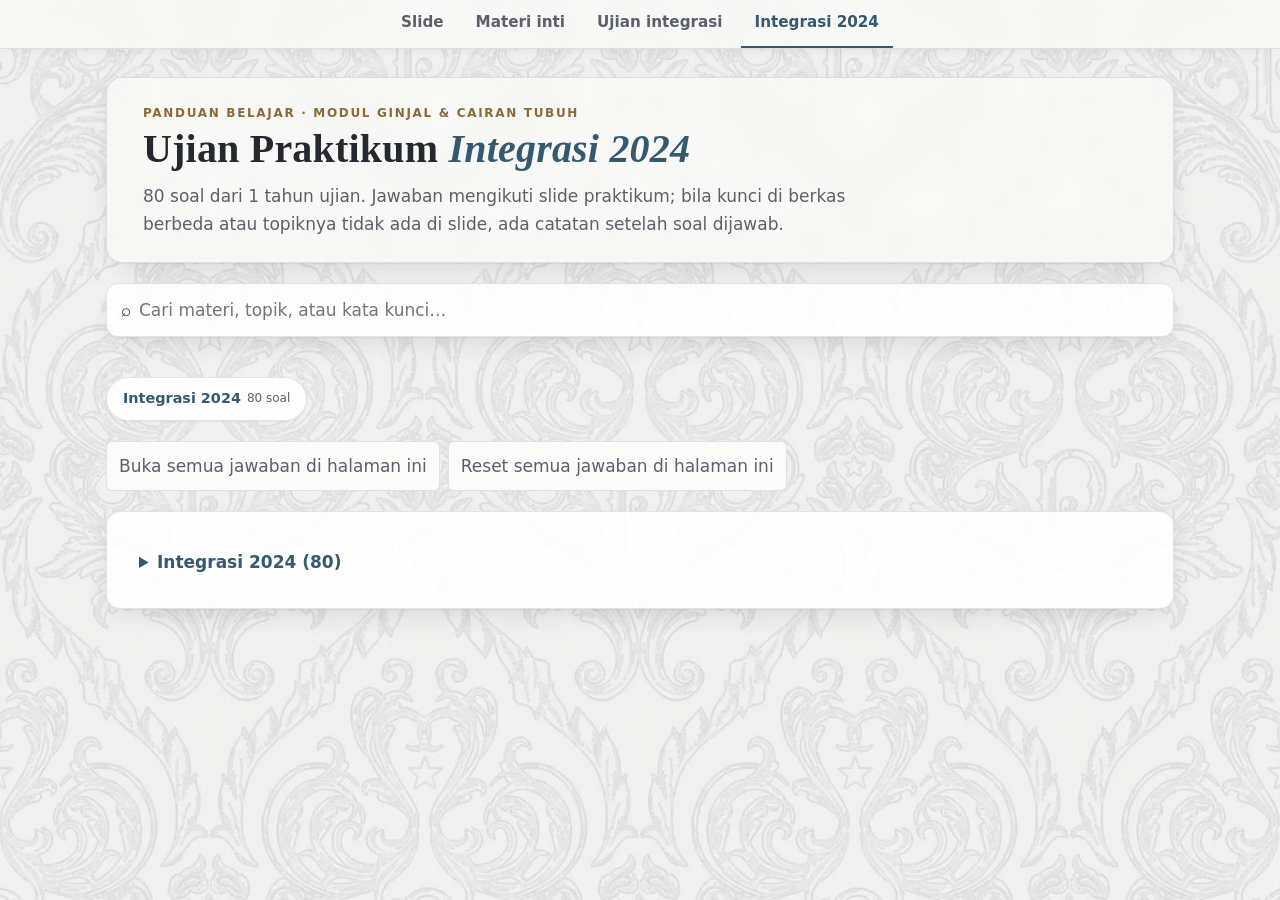
==== integrasi-2024.html @ 2a22c9f4 "Tambah halaman Ujian Integrasi 2024 (80 soal, 45 gambar) Co-Authored-By: Claude Opus 5.5 <noreply@an" ====
<!doctype html>
<html lang="id">
<head>
<meta charset="utf-8">
<meta name="viewport" content="width=device-width, initial-scale=1">
<meta name="theme-color" content="#1b1c1e" media="(prefers-color-scheme:dark)">
<meta name="theme-color" content="#ecebe8" media="(prefers-color-scheme:light)">
<meta name="description" content="Soal Ujian Praktikum Integrasi Modul Ginjal dan Cairan Tubuh 2024, interaktif.">
<title>Ujian Praktikum Integrasi 2024 GCT — Ginjal &amp; Cairan Tubuh</title>
<link rel="stylesheet" href="style.css?v=8">
</head>
<body>
<a class="skip-link" href="#materi">Lewati ke soal</a>
<nav class="top" aria-label="Halaman"><a href="index.html">Slide</a><a href="inti.html">Materi inti</a><a href="integrasi.html">Ujian integrasi</a><a href="integrasi-2024.html" aria-current="page">Integrasi 2024</a></nav>
<main id="app" lang="id">
<header>
  <p class="eyebrow">Panduan belajar · Modul Ginjal &amp; Cairan Tubuh</p>
  <h1>Ujian Praktikum <span>Integrasi 2024</span></h1>
  <p class="lede" id="lede">Memuat rekap…</p>
</header>
<noscript><p class="pesan">Halaman ini membutuhkan JavaScript untuk menampilkan soal.</p></noscript>
</main>
<script src="integ2024.js?v=1"></script>
<script src="app.js?v=8"></script>
<script src="enhance.js?v=2"></script>
<script src="offline.js"></script>
</body>
</html>
---- style.css ----
/* Satu file gaya, font sistem, tanpa unduhan luar.
   Latar: ubin damask perak (img/latar-damask.webp) yang menyambung mulus; kartu semi-transparan di atasnya.
   Mode terang = damask putih-perak; mode gelap = damask yang sama dibalik jadi arang. */
:root{color-scheme:light dark;--bg:#ecebe8;--card:rgba(255,255,255,.9);--solid:#fbfbfa;--glass:rgba(250,250,249,.82);--fg:#25292d;--mute:#5a6168;--line:rgba(40,46,52,.13);--acc:#35596e;--gold:#8a6a35;--hi:#a93c2e;--mid:#80560c;--ok:#1f7044;--okbg:#e4f1e8;--mark:#f6e6e1;--shadow:0 1px 2px rgba(30,35,40,.05),0 10px 30px -12px rgba(30,35,40,.18);--veil:rgba(246,246,244,.4)}
@media (prefers-color-scheme:dark){:root{--bg:#1b1c1e;--card:rgba(28,30,33,.9);--solid:#202326;--glass:rgba(24,26,28,.82);--fg:#e0e2e4;--mute:#a0a7ad;--line:rgba(255,255,255,.1);--acc:#9cc3d6;--gold:#d2b47c;--hi:#f08c80;--mid:#e9b872;--ok:#7fd6a0;--okbg:#17281e;--mark:#2d1f1c;--shadow:0 1px 2px rgba(0,0,0,.3),0 10px 30px -12px rgba(0,0,0,.6);--veil:rgba(246,246,244,.12)}}
*{box-sizing:border-box}
html{-webkit-text-size-adjust:100%;text-size-adjust:100%;background:var(--bg)}
body{margin:0;background:transparent;color:var(--fg);font:16px/1.65 system-ui,-apple-system,"Segoe UI",Roboto,sans-serif;position:relative}
/* lapisan latar tetap di tempat saat digulir (tanpa background-attachment:fixed yang berat di HP) */
body::before{content:"";position:fixed;inset:0;z-index:-1;pointer-events:none;background:linear-gradient(var(--veil),var(--veil)),url(img/latar-damask.webp) center top/360px auto repeat,var(--bg)}
@media (min-width:700px){body{font-size:17px}body::before{background-size:auto,430px auto,auto}}
@media (prefers-color-scheme:dark){body::before{filter:invert(1) brightness(.62) contrast(1.15)}}
img{max-width:100%}
main{max-width:1100px;margin:0 auto;padding:28px 16px 72px;display:flex;flex-direction:column;gap:20px}
h1,h2{font-family:"Iowan Old Style","Palatino Linotype",Palatino,Georgia,serif;font-weight:700;letter-spacing:.005em}
h1,h2,h4{margin:0;line-height:1.25;text-wrap:balance}h1{font-size:clamp(1.8rem,5.2vw,2.5rem)}h1 span{color:var(--acc);font-style:italic}h2{font-size:1.35rem}h4{font-size:1rem}
p{margin:0}a{color:var(--acc);text-underline-offset:3px}
a,button,summary,input{transition:color .15s,background-color .15s,border-color .15s}
@media (prefers-reduced-motion:reduce){*{transition:none!important}}
:focus-visible{outline:2px solid var(--acc);outline-offset:2px}
.skip-link{position:absolute;left:-999px}.skip-link:focus{left:16px;top:8px;z-index:9}
.visually-hidden{position:absolute;width:1px;height:1px;overflow:hidden;clip:rect(0 0 0 0)}
.eyebrow{font-size:.75rem;letter-spacing:.14em;text-transform:uppercase;color:var(--gold);font-weight:600}
.lede{color:var(--mute);max-width:65ch;margin-top:8px}
/* judul halaman di atas panel kaca agar terbaca di atas motif */
header{background:var(--glass);-webkit-backdrop-filter:blur(10px);backdrop-filter:blur(10px);border:1px solid var(--line);border-radius:16px;padding:26px clamp(18px,3.5vw,36px) 24px;box-shadow:var(--shadow);position:relative;overflow:hidden}
section{background:var(--card);border:1px solid var(--line);border-radius:14px;padding:22px clamp(16px,3vw,32px);scroll-margin-top:64px;content-visibility:auto;contain-intrinsic-size:auto 2500px;box-shadow:var(--shadow)}
section>h2{padding-bottom:10px;margin-bottom:4px;border-bottom:1px solid var(--line)}
/* kartu tanpa kaca (lebih ringan) bila browser tak mendukung blur */
@supports not ((backdrop-filter:blur(1px)) or (-webkit-backdrop-filter:blur(1px))){header,.top{background:var(--solid)}}

/* bilah atas: pindah antar 3 halaman, tipis dan menempel */
.top{position:sticky;top:0;z-index:5;display:flex;justify-content:center;gap:4px;padding:0 8px;background:var(--glass);-webkit-backdrop-filter:blur(12px);backdrop-filter:blur(12px);border-bottom:1px solid var(--line);box-shadow:0 4px 18px -12px rgba(0,0,0,.25)}
.top a{display:flex;align-items:center;min-height:48px;padding:0 14px;color:var(--mute);text-decoration:none;font-weight:600;font-size:.95rem;border-bottom:2px solid transparent}
.top a:hover{color:var(--fg)}.top a[aria-current]{color:var(--acc);border-bottom-color:var(--acc)}

/* tombol modul / tahun */
main nav{display:flex;flex-wrap:wrap;gap:8px}
main nav a{display:flex;gap:6px;align-items:center;min-height:44px;background:var(--card);border:1px solid var(--line);border-radius:99px;padding:0 16px;text-decoration:none;font-weight:600;font-size:.9rem;box-shadow:0 1px 2px rgba(30,35,40,.06)}
main nav a:hover{border-color:var(--acc)}main nav small{color:var(--mute);font-weight:400}
.search-control{display:flex;align-items:center;gap:8px;background:var(--card);border:1px solid var(--line);border-radius:12px;padding:0 14px;box-shadow:var(--shadow)}
.search-control:focus-within{border-color:var(--acc)}
.search-control input{flex:1;font:inherit;color:var(--fg);background:none;border:0;padding:12px 0;outline:0}
.search-status{color:var(--mute);font-size:.85rem;align-self:flex-start;background:var(--card);border-radius:99px;padding:2px 12px}
.search-status:empty{padding:0;background:none}

/* galeri: 2 kolom lebar agar penjelasan enak dibaca; teks rata kiri-kanan */
details{margin-top:10px}summary{cursor:pointer;color:var(--acc);font-weight:700;margin:14px 0 10px}
.gal{display:grid;grid-template-columns:repeat(auto-fill,minmax(420px,1fr));gap:28px 24px}
@media (max-width:480px){.gal{grid-template-columns:1fr}}
figure{margin:0;min-width:0;scroll-margin-top:64px}figure.big{grid-column:1/-1;overflow-x:auto}
figure:target img{outline:3px solid var(--acc)}
.gal img{width:100%;height:auto;display:block;border:1px solid var(--line);border-radius:8px;cursor:zoom-in;background:#fff}
.big img{cursor:zoom-out;width:auto;max-width:max(100%,1100px)}
figcaption{font-size:.88rem;color:var(--mute);margin-top:8px;text-align:justify;hyphens:auto}
figcaption b{color:var(--fg)}
figcaption .jelas{margin-top:10px;color:var(--fg);font-size:.95rem;line-height:1.7;text-align:justify;hyphens:auto}
figcaption .catatan{margin-top:8px;padding:8px 10px;border-radius:6px;background:var(--mark);color:var(--fg);font-size:.85rem;text-align:justify}
figcaption .sumber{margin-top:6px;font-size:.75rem;color:var(--mute)}

/* kuis ujian integrasi */
.pesan{background:var(--mark);border:1px solid var(--hi);border-radius:6px;padding:12px}
.latihan h4{margin:18px 0 8px}
.skor{color:var(--mute);min-height:1.5em}
.soal{display:flex;flex-direction:column;gap:18px;max-width:75ch;padding-left:1.6em;margin:0}
.soal li{padding-left:4px}.q{display:block;font-weight:700;margin-bottom:8px}
.opsi{display:flex;flex-direction:column;gap:6px}
.opsi button,.baris button,.baris input,.sek,.semua{font:inherit;color:var(--fg);background:var(--solid);border:1px solid var(--line);border-radius:6px;padding:10px 12px;min-height:44px;text-align:left}
button:not(:disabled){cursor:pointer}button:not(:disabled):hover{border-color:var(--fg)}
.opsi button:disabled{color:var(--mute)}
.opsi .kunci:disabled{color:var(--fg);border-color:var(--ok);background:var(--okbg)}
.opsi .pilih:disabled{border-color:var(--hi);background:var(--mark);text-decoration:line-through}
.baris{display:flex;gap:8px;flex-wrap:wrap}.baris input{flex:1 1 12rem;min-width:0}.baris button{font-weight:700}
.baris .sek,.sek,.semua{font-weight:400;color:var(--mute)}
.hasil{margin-top:8px;font-size:.94rem;color:var(--mute)}
.ok .hasil b{color:var(--ok)}.no .hasil b{color:var(--hi)}
.gbr{display:flex;flex-wrap:wrap;gap:8px;margin-bottom:10px;align-items:flex-start}
.gbr img{max-width:min(100%,520px);height:auto;border:1px solid var(--line);border-radius:4px;background:#fff}
.gbr figure{flex:1 1 220px;max-width:360px}.gbr figure img{width:100%}
.cat{margin-top:6px;font-size:.88rem;color:var(--mid)}
.soal li>.sek,.latihan>.sek{margin:8px 8px 0 0}.semua{align-self:flex-start}

/* halaman materi inti: tiap poin diikuti cuplikan slidenya (klik = buka slide + penjelasan) */
.inti h2 a{color:var(--fg);text-decoration:none}.inti h2 a:hover{color:var(--acc)}
.inti>ul{list-style:none;margin:6px 0 0;padding:0}
.inti>ul>li{padding:14px 0;border-top:1px solid var(--line);max-width:none}.inti>ul>li:first-child{border-top:0}
.inti li{line-height:1.7;text-align:justify;hyphens:auto}.inti li b{color:var(--acc)}
.inti ul ul{margin:6px 0 0;padding-left:1.2em;max-width:72ch}
.slides{display:grid;grid-template-columns:repeat(auto-fill,minmax(150px,1fr));gap:10px;margin-top:10px}
.slides a{display:block;color:var(--mute);font-size:.75rem;text-decoration:none;text-align:left}
.slides img{display:block;width:100%;height:auto;border:1px solid var(--line);border-radius:6px;background:#fff}
.slides a:hover img{border-color:var(--acc)}
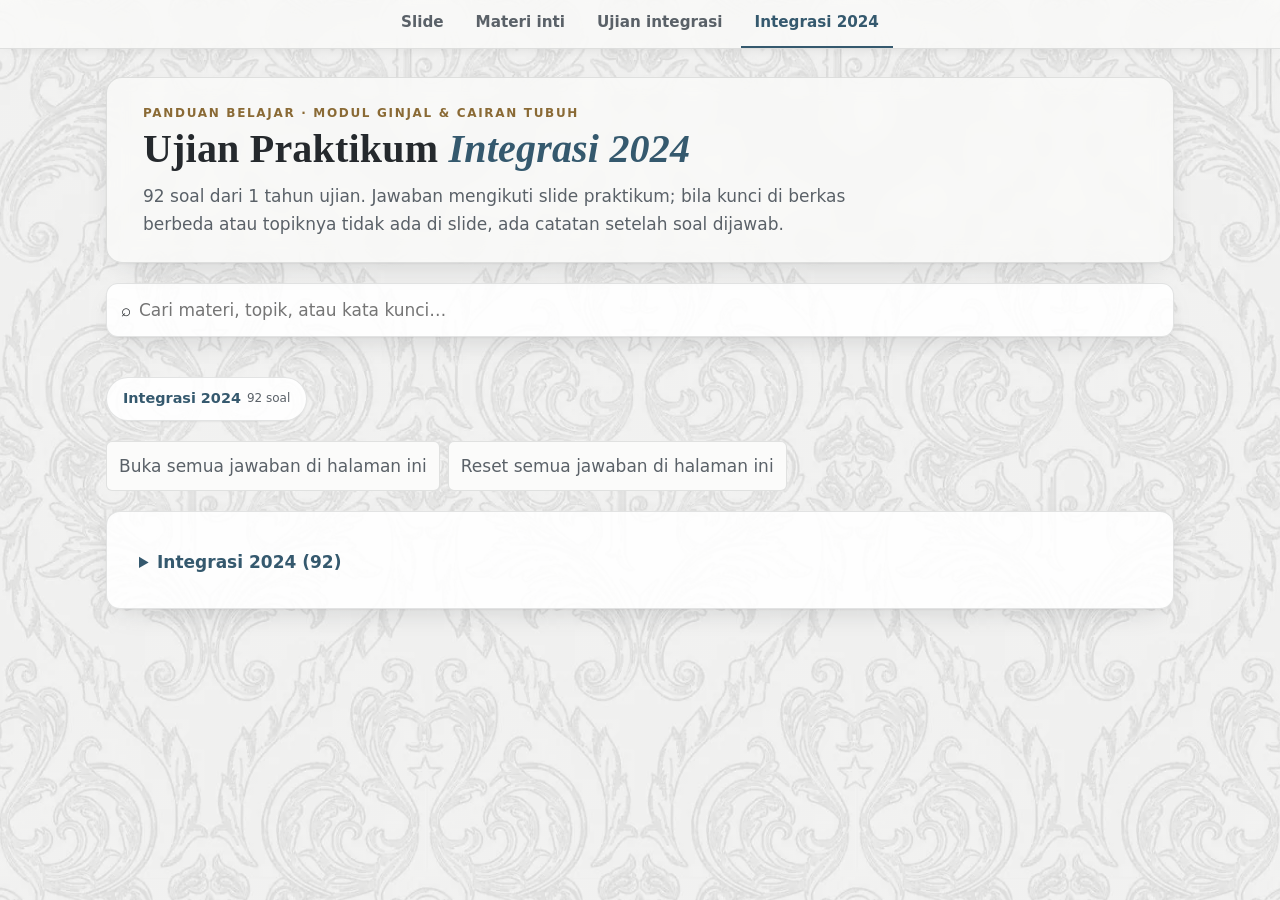
==== commit aff7b2ce: "Integrasi 2024: tambah soal 53-60 (Patologi Klinik, Farmasi) Co-Authored-By: Claude Opus 5.5 <norepl" ====
--- a/integrasi-2024.html
+++ b/integrasi-2024.html
@@ -20,7 +20,7 @@
 </header>
 <noscript><p class="pesan">Halaman ini membutuhkan JavaScript untuk menampilkan soal.</p></noscript>
 </main>
-<script src="integ2024.js?v=1"></script>
+<script src="integ2024.js?v=2"></script>
 <script src="app.js?v=8"></script>
 <script src="enhance.js?v=2"></script>
 <script src="offline.js"></script>
